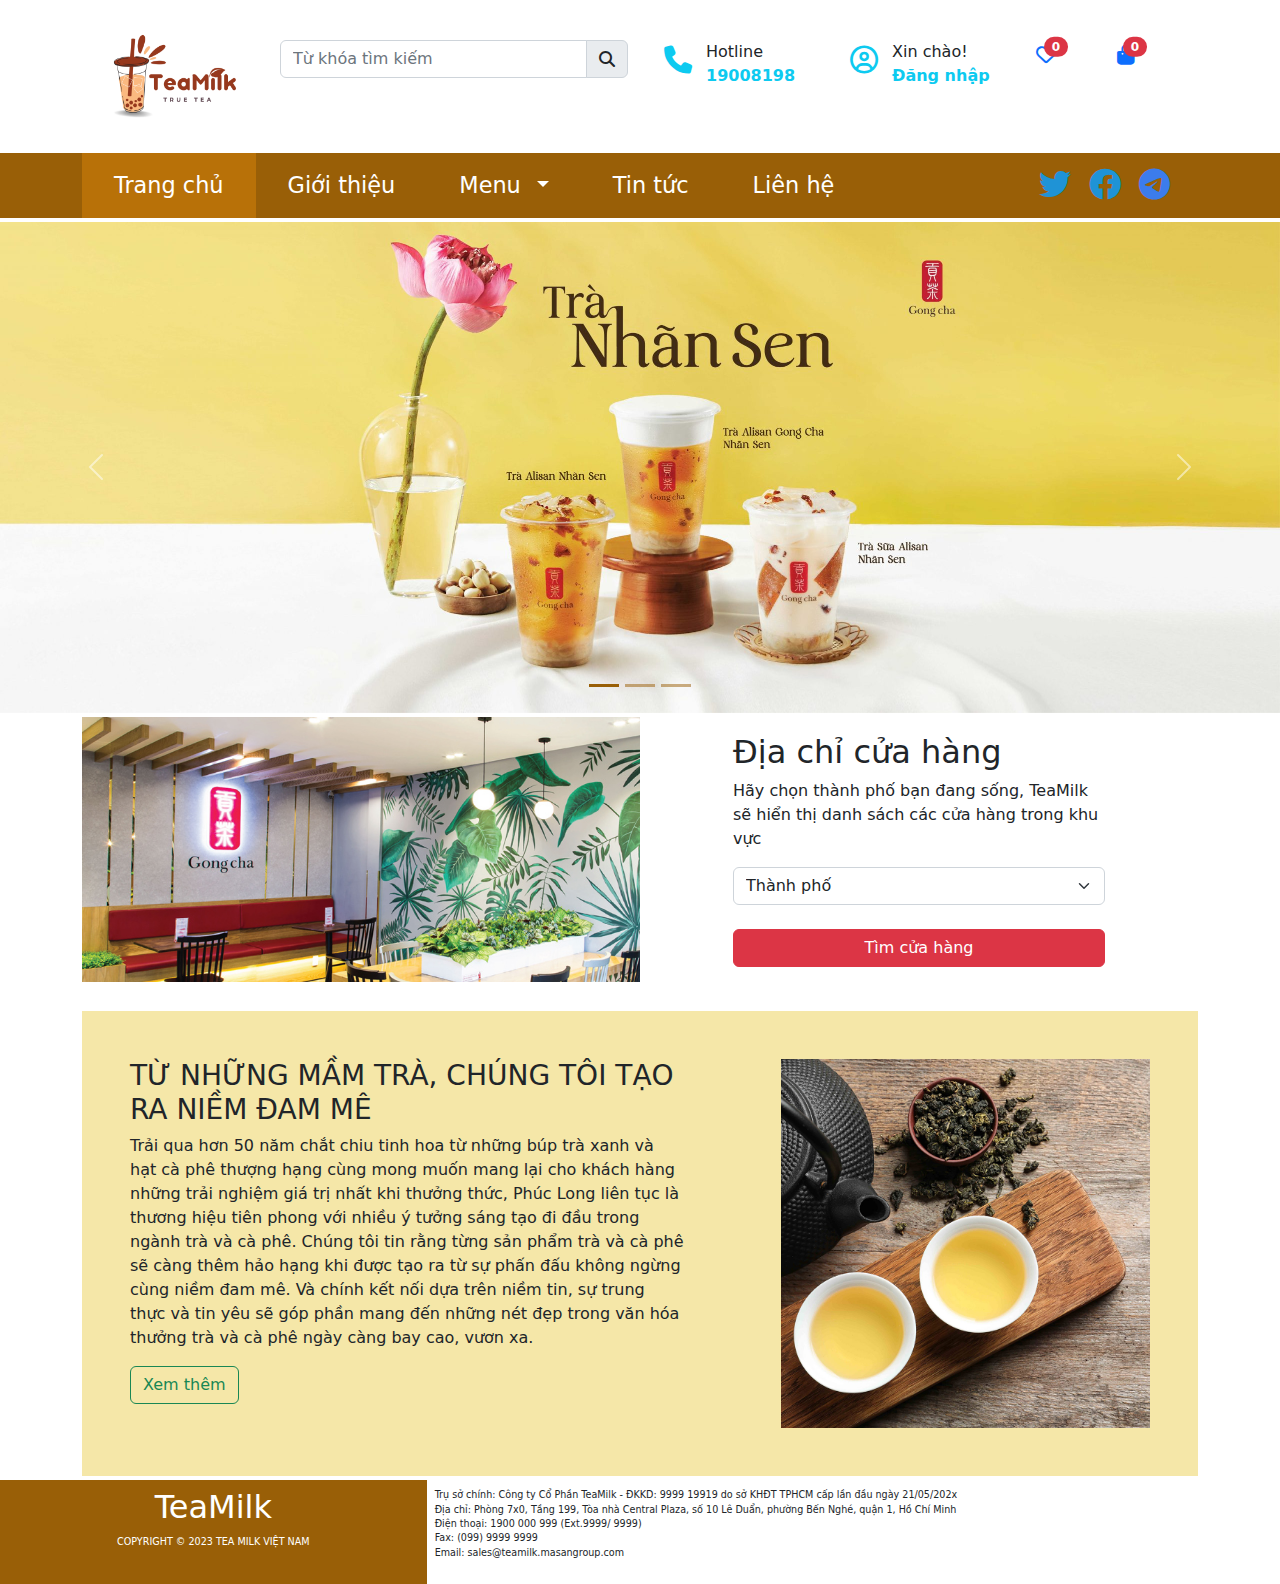
==== Website/html/index.html @ 75a02fa2 "'12/11/2023'" ====
<!DOCTYPE html>
<html lang="en">

<head>
    <meta charset="UTF-8">
    <meta name="viewport" content="width=device-width, initial-scale=1.0">
    <title>Home</title>
    <link rel="shortcut icon" type="image/png" href="../img/Logo/Logo1.png" />
    <link rel="stylesheet" href="../bootstrap-5.2.3-dist/css/bootstrap.min.css">
    <link rel="stylesheet" href="../bootstrap-5.2.3-dist/css/bootstrap-grid.min.css">
    <link rel="stylesheet" href="../bootstrap-5.2.3-dist/js/bootstrap.bundle.min.js">
    <link rel="stylesheet" href="../css/Home.css">
    <link rel="stylesheet" href="../fontawesome-free-6.4.2-web/css/all.min.css">
    <script src="../bootstrap-5.2.3-dist/js/bootstrap.bundle.js"></script>
</head>

<body>
    <div class="header">
        <div class="container">
            <div class="row py-4">
                <div class="col-md-2 col-12 px-0">
                    <img src="../img/Logo/Logo_header.png" class="img-fluid" alt="Logo">
                </div>
                <div class="col-md-4 col-12 py-3">
                    <div class="input-group mb-3 ">
                        <input type="text" class="form-control" placeholder="Từ khóa tìm kiếm"
                            aria-label="Từ khóa tìm kiếm" aria-describedby="basic-addon2">
                        <span class="input-group-text" id="basic-addon2"><i class="fa-solid fa-magnifying-glass"></i>
                        </span>
                    </div>
                </div>
                <div class="col-md-4 col-8 py-3 px-0">
                    <div class="row">
                        <div class="col">
                            <div class="row">
                                <div class="col-md-4">
                                    <div class="fs-3 text-info">
                                        <i class="fa-solid fa-phone"></i>
                                    </div>
                                </div>
                                <div class="col-md-8 px-0">
                                    Hotline<br>
                                    <strong class="text-info">19008198</strong>
                                </div>
                            </div>
                        </div>
                        <div class="col">
                            <div class="row">
                                <div class="col-md-4">
                                    <div class="fs-3 text-info">
                                        <i class="fa-regular fa-circle-user"></i>
                                    </div>
                                </div>
                                <div class="col-md-8 px-0">
                                    Xin chào!<br>
                                    <strong class="text-info">Đăng nhập</strong>
                                </div>
                            </div>
                        </div>
                    </div>
                </div>
                <div class="col-md-2 col-4 py-3">
                    <div class="row">
                        <div class="col-md-6 col-6">
                            <a href="#" class=" position-relative">
                                <span class="fs-5">
                                    <i class="fa-regular fa-heart"></i>
                                </span>
                                <span
                                    class="position-absolute top-0 start-100 translate-middle badge rounded-pill bg-danger">
                                    0
                                    <span class="visually-hidden">unread messages</span>
                                </span>
                            </a>
                        </div>
                        <div class="col-md-6 col-6">
                            <a href="#" class=" position-relative">
                                <span class="fs-5">
                                    <i class="fa-solid fa-bag-shopping"></i>
                                </span>
                                <span
                                    class="position-absolute top-0 start-100 translate-middle badge rounded-pill bg-danger">
                                    0
                                    <span class="visually-hidden">unread messages</span>
                                </span>
                            </a>
                        </div>
                    </div>
                </div>
            </div>
        </div>
    </div>
    <div class="nav position-sticky sticky-top ">
        <div class="container">
            <div class="row">
                <div class="col-md-12 px-0">
                    <nav class="navbar navbar-expand-lg bg-body-tertiary">
                        <div class="container-fluid px-0">
                            <a class="navbar-brand d-none" href="#">Navbar</a>
                            <button class="navbar-toggler" type="button" data-bs-toggle="collapse"
                                data-bs-target="#navbarSupportedContent" aria-controls="navbarSupportedContent"
                                aria-expanded="false" aria-label="Toggle navigation">
                                <span class="navbar-toggler-icon"></span>
                            </button>
                            <div class="collapse navbar-collapse" id="navbarSupportedContent">
                                <ul class="navbar-nav me-auto mb-2 mb-lg-0 ">
                                    <li class="nav-item px-4 py-2 active">
                                        <a class="nav-link " aria-current="page" href="index.html">Trang chủ</a>
                                    </li>
                                    <li class="nav-item px-4 py-2" aria-current="page" href="#">
                                        <a class="nav-link " href="Info.html">Giới thiệu</a>
                                    </li>
                                    <li class="nav-item dropdown btn-group px-4 py-2">
                                        <a class="nav-link " href="Menu.html" role="button">
                                            Menu
                                        </a>
                                        <a class="nav-link dropdown-toggle" href="#" role="button"
                                            data-bs-toggle="dropdown" aria-expanded="false"></a>
                                        <ul class="dropdown-menu">
                                            <li><a class="dropdown-item" href="Menu.html#Thucuong">Thức uống</a></li>
                                            <li><a class="dropdown-item" href="Menu.html#doannhe">Bánh ngọt</a></li>
                                        </ul>
                                    </li>
                                    <li class="nav-item px-4 py-2" aria-current="page" href="#">
                                        <a class="nav-link" href="News.html">Tin tức</a>
                                    </li>
                                    <li class="nav-item px-4 py-2" aria-current="page" href="#">
                                        <a class="nav-link" href="#">Liên hệ</a>
                                    </li>
                                </ul>
                                <div class="socnet">
                                    <li class="nav-item px-4 py-2">
                                        <span class="fs-2 px-1">
                                            <i class="fa-brands fa-twitter" style="color: #1f93d6;"></i>
                                        </span>
                                        <span class="fs-2  px-1">
                                            <i class="fa-brands fa-facebook" style="color: #1f93d6;;"></i>
                                        </span>
                                        <span class="fs-2  px-1 ">
                                            <i class="fa-brands fa-telegram" style="color: #3c7cec;"></i>
                                        </span>
                                    </li>
                                </div>
                            </div>
                        </div>
                    </nav>
                </div>
            </div>
        </div>
    </div>
    <div class="Panel my-1">
        <div id="carouselExampleIndicators" class="carousel slide">
            <div class="carousel-indicators">
                <button type="button" data-bs-target="#carouselExampleIndicators" data-bs-slide-to="0" class="active"
                    aria-current="true" aria-label="Slide 1"></button>
                <button type="button" data-bs-target="#carouselExampleIndicators" data-bs-slide-to="1"
                    aria-label="Slide 2"></button>
                <button type="button" data-bs-target="#carouselExampleIndicators" data-bs-slide-to="2"
                    aria-label="Slide 3"></button>
            </div>
            <div class="carousel-inner">
                <div class="carousel-item active">
                    <img class="img-fluid" src="../img/Home/cover-web-nhãn-01-scaled.jpg">
                </div>
                <div class="carousel-item">
                    <img class="img-fluid" src="../img/Home/cover-web-grape-scaled.jpg">
                </div>
                <div class="carousel-item">
                    <img class="img-fluid" src="../img/Home/Cover-web_rainbow-01-1-scaled.jpg">
                </div>
            </div>
            <button class="carousel-control-prev" type="button" data-bs-target="#carouselExampleIndicators"
                data-bs-slide="prev">
                <span class="carousel-control-prev-icon" aria-hidden="true"></span>
                <span class="visually-hidden">Previous</span>
            </button>
            <button class="carousel-control-next" type="button" data-bs-target="#carouselExampleIndicators"
                data-bs-slide="next">
                <span class="carousel-control-next-icon" aria-hidden="true"></span>
                <span class="visually-hidden">Next</span>
            </button>
        </div>
    </div>
    <div class="container">
        <div class="info my-1">
            <div class="row">
                <div class="col-md-6 col-12 content-1">
                    <img class="img-fluid" src="../img/Home/Banner-Trang-Chủ-kế-địa-chỉ-CH-800x380-01.jpg" alt="">
                </div>
                <div class="col-md-1 col-0"></div>
                <div class="col-md-4 col-12 py-3">
                    <p class="h2">Địa chỉ cửa hàng</p>
                    <p>Hãy chọn thành phố bạn đang sống, TeaMilk sẽ hiển thị danh sách các cửa hàng trong khu vực</p>
                    <form action="">
                        <select class="form-select" aria-label="Default select example">
                            <option selected>Thành phố</option>
                            <option value="1">Hà Nội</option>
                            <option value="2">Đà Nẵng</option>
                            <option value="3">Hồ Chí Minh</option>
                        </select>
                    </form>
                    <div class="d-grid gap-2 my-4">
                        <button type="button" class="btn btn-danger">Tìm cửa hàng</button>
                    </div>
                    
                </div>
                <div class="col-md-1 col-0"></div>
            </div>
            <div class="row content-2 my-1">
                <div class="col-md-7 col-12 py-5 px-5">
                    <p class="h3">
                        TỪ NHỮNG MẦM TRÀ, CHÚNG TÔI TẠO RA NIỀM ĐAM MÊ
                    </p>
                    <p>
                        Trải qua hơn 50 năm chắt chiu tinh hoa từ những búp trà xanh và hạt cà phê thượng hạng
                        cùng
                        mong muốn mang lại cho khách hàng những trải nghiệm giá trị nhất khi thưởng thức, Phúc
                        Long liên tục là thương hiệu tiên phong với nhiều ý tưởng sáng tạo đi đầu trong ngành
                        trà
                        và cà phê.

                        Chúng tôi tin rằng từng sản phẩm trà và cà phê sẽ càng thêm hảo hạng khi được tạo ra
                        từ
                        sự phấn đấu không ngừng cùng niềm đam mê. Và chính kết nối dựa trên niềm tin, sự trung thực
                        và
                        tin yêu sẽ góp phần mang đến những nét đẹp trong văn hóa thưởng trà và cà phê ngày càng bay cao,
                        vươn xa.
                    </p>
                    <a href="#"><button type="button" class="btn btn-outline-success">Xem thêm</button></a>
                </div>
                <div class="col-md-5 col-12 px-5 py-5">
                    <img class="img-fluid" src="../img/Home/20649d183ca5f1-bannertrangchu.jpg" alt="">
                </div>

            </div>
        </div>
    </div>
    <div class="footer">
        <div class="row">
            <div class="col-md-4 col-12 p-2">
                <p class="h2">TeaMilk</p>
                <p>COPYRIGHT © 2023 TEA MILK VIỆT NAM</p>
            </div>
            <div class="col-md-8 col-12 p-2">
                <ul>
                    <li>
                        Trụ sở chính: Công ty Cổ Phần TeaMilk - ĐKKD: 9999 19919 do sở KHĐT TPHCM cấp lần
                        đầu
                        ngày 21/05/202x
                    </li>
                    <li>
                        Địa chỉ: Phòng 7x0, Tầng 199, Tòa nhà Central Plaza, số 10 Lê Duẩn, phường Bến Nghé, quận 1, Hồ
                        Chí Minh
                    </li>
                    <li>
                        Điện thoại: 1900 000 999 (Ext.9999/ 9999)
                    </li>
                    <li>
                        Fax: (099) 9999 9999
                    </li>
                    <li>
                        Email: sales@teamilk.masangroup.com
                    </li>
                </ul>
            </div>
        </div>
    </div>
</body>

</html>
---- Website/css/Home.css ----
.row {
    margin: 0;
    padding: 0;
}

.header {
    background-color: #fff;
}

.nav {
    background-color: rgb(153, 95, 7) ;
}

.nav .navbar-expand-lg .navbar-nav .nav-link {
    color: white;
    font-size: 140%;
}

.nav .navbar-expand-lg .navbar-nav li:hover, .active {
    background-color: rgb(184, 113, 8);
}


.nav .navbar {
    padding: 0;
}

.btn-group {
    border-radius: 0px;
}


.Panel .carousel-indicators [data-bs-target] {
    background-color: rgb(153, 95, 7);
}

.info .row>* {
    margin: 0 ;
    padding: 0;
}

.info .content-2 {
    background-color: rgb(245, 231, 168);
} 

.footer .row .col-md-4 {
    background-color: rgb(153, 95, 7);
    text-align: center;
    color: #fff;
    font-size: 60%;
}

.footer .row  .col-md-8 ul {
    list-style: none;
    padding: 0;
    font-size: 60%;
}
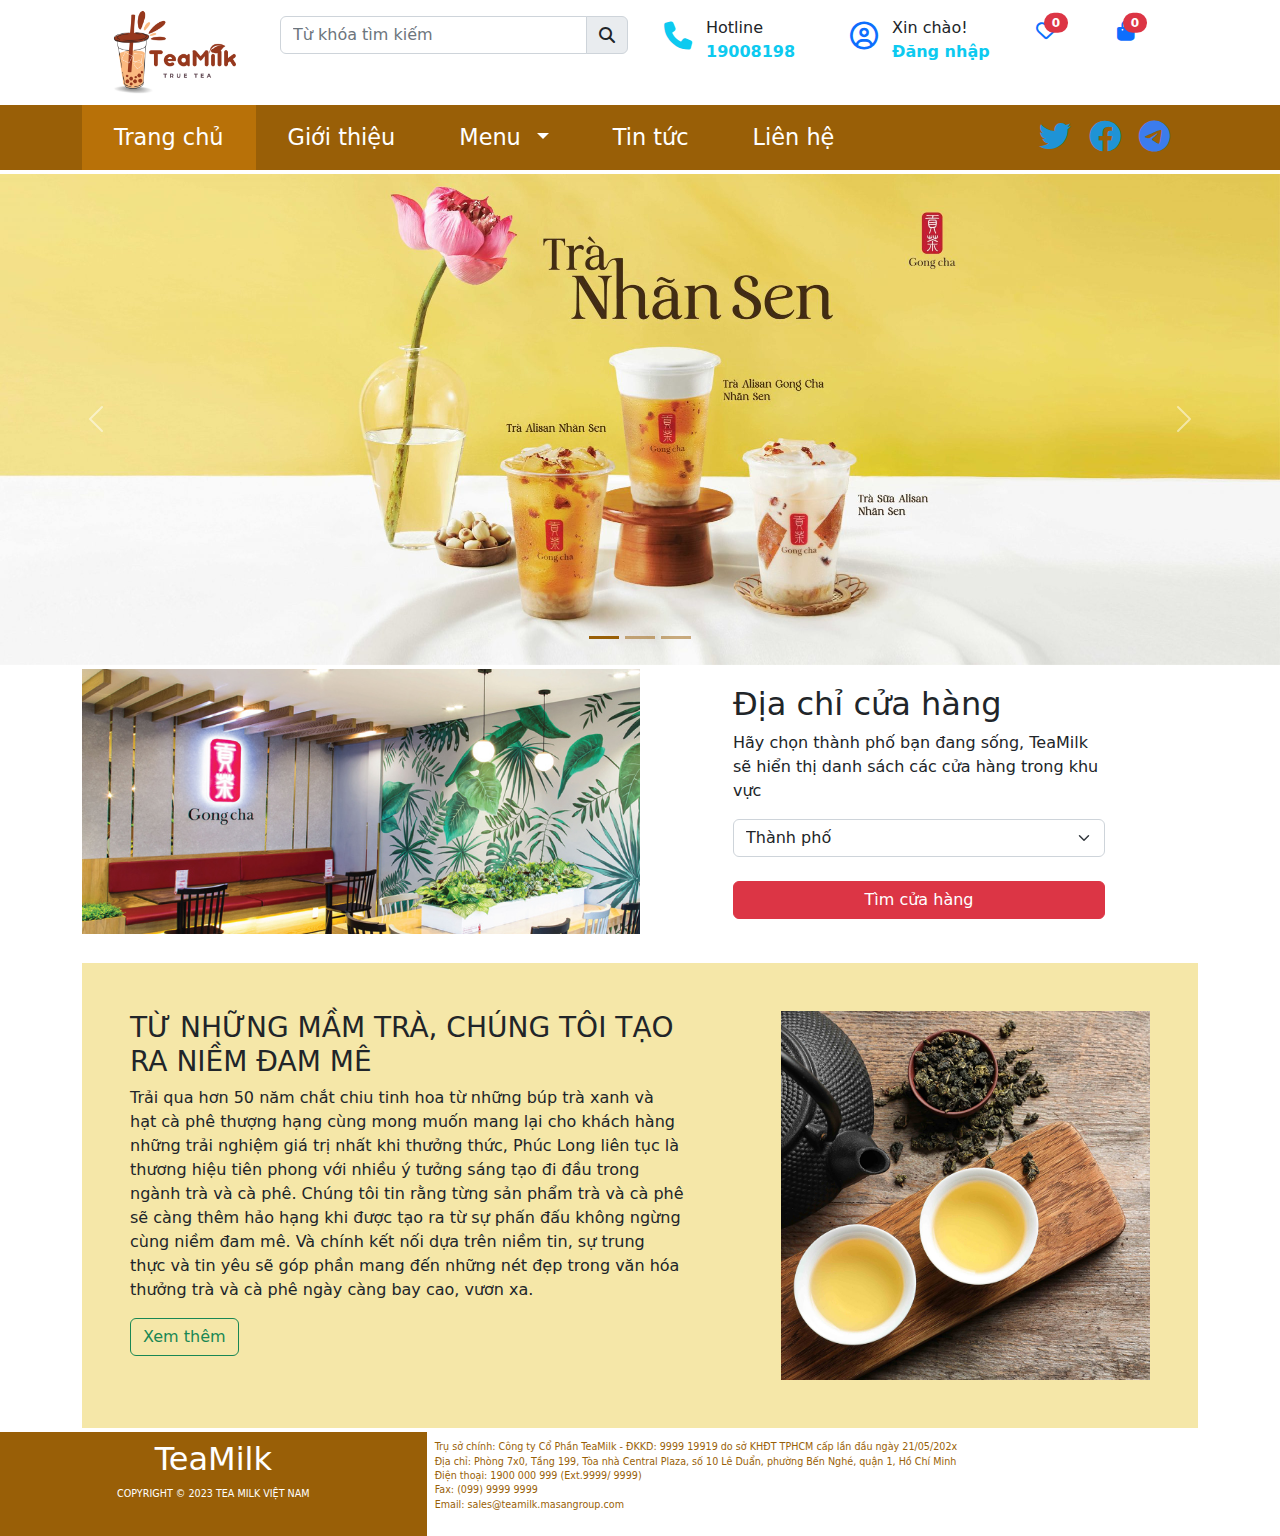
==== commit 4b53b5d8: "17/11/2023" ====
--- a/Website/html/index.html
+++ b/Website/html/index.html
@@ -8,20 +8,24 @@
     <link rel="shortcut icon" type="image/png" href="../img/Logo/Logo1.png" />
     <link rel="stylesheet" href="../bootstrap-5.2.3-dist/css/bootstrap.min.css">
     <link rel="stylesheet" href="../bootstrap-5.2.3-dist/css/bootstrap-grid.min.css">
-    <link rel="stylesheet" href="../bootstrap-5.2.3-dist/js/bootstrap.bundle.min.js">
     <link rel="stylesheet" href="../css/Home.css">
     <link rel="stylesheet" href="../fontawesome-free-6.4.2-web/css/all.min.css">
-    <script src="../bootstrap-5.2.3-dist/js/bootstrap.bundle.js"></script>
+    <!-- <script src="../bootstrap-5.2.3-dist/js/bootstrap.min.js"></script> -->
+    <script src="../bootstrap-5.2.3-dist/js/bootstrap.bundle.min.js"></script>
+    <script src="../js/jquery-3.4.1.min.js"></script>
+    <script src="../js/index.js"></script>
+
+
 </head>
 
 <body>
-    <div class="header">
+    <div class="header position-sticky sticky-top">
         <div class="container">
-            <div class="row py-4">
-                <div class="col-md-2 col-12 px-0">
+            <div class="row">
+                <div class="col-md-2 col-sm-4 col-4 px-0">
                     <img src="../img/Logo/Logo_header.png" class="img-fluid" alt="Logo">
                 </div>
-                <div class="col-md-4 col-12 py-3">
+                <div class="col-md-4 col-sm-8 col-8 py-3">
                     <div class="input-group mb-3 ">
                         <input type="text" class="form-control" placeholder="Từ khóa tìm kiếm"
                             aria-label="Từ khóa tìm kiếm" aria-describedby="basic-addon2">
@@ -29,7 +33,7 @@
                         </span>
                     </div>
                 </div>
-                <div class="col-md-4 col-8 py-3 px-0">
+                <div class="col-md-4 col-sm-8 col-8 py-3 px-0">
                     <div class="row">
                         <div class="col">
                             <div class="row">
@@ -48,18 +52,20 @@
                             <div class="row">
                                 <div class="col-md-4">
                                     <div class="fs-3 text-info">
-                                        <i class="fa-regular fa-circle-user"></i>
+                                        <a href="dangnhap.html" id="taikhoan">
+                                            <i class="fa-regular fa-circle-user"></i>
+                                        </a>
                                     </div>
                                 </div>
                                 <div class="col-md-8 px-0">
                                     Xin chào!<br>
-                                    <strong class="text-info">Đăng nhập</strong>
+                                    <strong class="text-info" id="Dangnhap">Đăng nhập</strong>
                                 </div>
                             </div>
                         </div>
                     </div>
                 </div>
-                <div class="col-md-2 col-4 py-3">
+                <div class="col-md-2 col-sm-4 col-4 py-3">
                     <div class="row">
                         <div class="col-md-6 col-6">
                             <a href="#" class=" position-relative">
@@ -89,67 +95,67 @@
                 </div>
             </div>
         </div>
-    </div>
-    <div class="nav position-sticky sticky-top ">
-        <div class="container">
-            <div class="row">
-                <div class="col-md-12 px-0">
-                    <nav class="navbar navbar-expand-lg bg-body-tertiary">
-                        <div class="container-fluid px-0">
-                            <a class="navbar-brand d-none" href="#">Navbar</a>
-                            <button class="navbar-toggler" type="button" data-bs-toggle="collapse"
-                                data-bs-target="#navbarSupportedContent" aria-controls="navbarSupportedContent"
-                                aria-expanded="false" aria-label="Toggle navigation">
-                                <span class="navbar-toggler-icon"></span>
-                            </button>
-                            <div class="collapse navbar-collapse" id="navbarSupportedContent">
-                                <ul class="navbar-nav me-auto mb-2 mb-lg-0 ">
-                                    <li class="nav-item px-4 py-2 active">
-                                        <a class="nav-link " aria-current="page" href="index.html">Trang chủ</a>
-                                    </li>
-                                    <li class="nav-item px-4 py-2" aria-current="page" href="#">
-                                        <a class="nav-link " href="Info.html">Giới thiệu</a>
-                                    </li>
-                                    <li class="nav-item dropdown btn-group px-4 py-2">
-                                        <a class="nav-link " href="Menu.html" role="button">
-                                            Menu
-                                        </a>
-                                        <a class="nav-link dropdown-toggle" href="#" role="button"
-                                            data-bs-toggle="dropdown" aria-expanded="false"></a>
-                                        <ul class="dropdown-menu">
-                                            <li><a class="dropdown-item" href="Menu.html#Thucuong">Thức uống</a></li>
-                                            <li><a class="dropdown-item" href="Menu.html#doannhe">Bánh ngọt</a></li>
-                                        </ul>
-                                    </li>
-                                    <li class="nav-item px-4 py-2" aria-current="page" href="#">
-                                        <a class="nav-link" href="News.html">Tin tức</a>
-                                    </li>
-                                    <li class="nav-item px-4 py-2" aria-current="page" href="#">
-                                        <a class="nav-link" href="#">Liên hệ</a>
-                                    </li>
-                                </ul>
-                                <div class="socnet">
-                                    <li class="nav-item px-4 py-2">
-                                        <span class="fs-2 px-1">
-                                            <i class="fa-brands fa-twitter" style="color: #1f93d6;"></i>
-                                        </span>
-                                        <span class="fs-2  px-1">
-                                            <i class="fa-brands fa-facebook" style="color: #1f93d6;;"></i>
-                                        </span>
-                                        <span class="fs-2  px-1 ">
-                                            <i class="fa-brands fa-telegram" style="color: #3c7cec;"></i>
-                                        </span>
-                                    </li>
+        <div class="nav ">
+            <div class="container">
+                <div class="row">
+                    <div class="col-md-12 px-0">
+                        <nav class="navbar navbar-expand-lg bg-body-tertiary">
+                            <div class="container-fluid px-0">
+                                <a class="navbar-brand d-none" href="#">Navbar</a>
+                                <button class="navbar-toggler" type="button" data-bs-toggle="collapse"
+                                    data-bs-target="#navbarSupportedContent" aria-controls="navbarSupportedContent"
+                                    aria-expanded="false" aria-label="Toggle navigation">
+                                    <span class="navbar-toggler-icon"></span>
+                                </button>
+                                <div class="collapse navbar-collapse" id="navbarSupportedContent">
+                                    <ul class="navbar-nav me-auto mb-2 mb-lg-0 ">
+                                        <li class="nav-item px-4 py-2 active">
+                                            <a class="nav-link" aria-current="page" href="index.html">Trang chủ</a>
+                                        </li>
+                                        <li class="nav-item px-4 py-2" aria-current="page" href="#">
+                                            <a class="nav-link" href="Info.html">Giới thiệu</a>
+                                        </li>
+                                        <li class="nav-item dropdown btn-group px-4 py-2 ">
+                                            <a class="nav-link " href="Menu.html" role="button">
+                                                Menu
+                                            </a>
+                                            <a class="nav-link dropdown-toggle" href="#" role="button"
+                                                data-bs-toggle="dropdown"></a>
+                                            <ul class="dropdown-menu">
+                                                <li><a class="dropdown-item" href="#Thucuong">Thức uống</a></li>
+                                                <li><a class="dropdown-item" href="#doannhe">Bánh ngọt</a></li>
+                                            </ul>
+                                        </li>
+                                        <li class="nav-item px-4 py-2" aria-current="page" href="#">
+                                            <a class="nav-link" href="News.html">Tin tức</a>
+                                        </li>
+                                        <li class="nav-item px-4 py-2" aria-current="page" href="#">
+                                            <a class="nav-link" href="contact.html">Liên hệ</a>
+                                        </li>
+                                    </ul>
+                                    <div class="socnet">
+                                        <li class="nav-item px-4 py-2">
+                                            <span class="fs-2 px-1">
+                                                <i class="fa-brands fa-twitter" style="color: #1f93d6;"></i>
+                                            </span>
+                                            <span class="fs-2  px-1">
+                                                <i class="fa-brands fa-facebook" style="color: #1f93d6;;"></i>
+                                            </span>
+                                            <span class="fs-2  px-1 ">
+                                                <i class="fa-brands fa-telegram" style="color: #3c7cec;"></i>
+                                            </span>
+                                        </li>
+                                    </div>
                                 </div>
                             </div>
-                        </div>
-                    </nav>
+                        </nav>
+                    </div>
                 </div>
             </div>
         </div>
     </div>
     <div class="Panel my-1">
-        <div id="carouselExampleIndicators" class="carousel slide">
+        <div id="carouselExampleIndicators" class="carousel slide" data-bs-ride="carousel">
             <div class="carousel-indicators">
                 <button type="button" data-bs-target="#carouselExampleIndicators" data-bs-slide-to="0" class="active"
                     aria-current="true" aria-label="Slide 1"></button>
@@ -160,13 +166,13 @@
             </div>
             <div class="carousel-inner">
                 <div class="carousel-item active">
-                    <img class="img-fluid" src="../img/Home/cover-web-nhãn-01-scaled.jpg">
+                    <img class="d-block w-100" src="../img/Home/cover-web-nhãn-01-scaled.jpg">
                 </div>
                 <div class="carousel-item">
-                    <img class="img-fluid" src="../img/Home/cover-web-grape-scaled.jpg">
+                    <img class="d-block w-100" src="../img/Home/cover-web-grape-scaled.jpg">
                 </div>
                 <div class="carousel-item">
-                    <img class="img-fluid" src="../img/Home/Cover-web_rainbow-01-1-scaled.jpg">
+                    <img class="d-block w-100" src="../img/Home/Cover-web_rainbow-01-1-scaled.jpg">
                 </div>
             </div>
             <button class="carousel-control-prev" type="button" data-bs-target="#carouselExampleIndicators"
@@ -202,7 +208,7 @@
                     <div class="d-grid gap-2 my-4">
                         <button type="button" class="btn btn-danger">Tìm cửa hàng</button>
                     </div>
-                    
+
                 </div>
                 <div class="col-md-1 col-0"></div>
             </div>
@@ -226,7 +232,7 @@
                         tin yêu sẽ góp phần mang đến những nét đẹp trong văn hóa thưởng trà và cà phê ngày càng bay cao,
                         vươn xa.
                     </p>
-                    <a href="#"><button type="button" class="btn btn-outline-success">Xem thêm</button></a>
+                    <a href="Info.html"><button type="button" class="btn btn-outline-success">Xem thêm</button></a>
                 </div>
                 <div class="col-md-5 col-12 px-5 py-5">
                     <img class="img-fluid" src="../img/Home/20649d183ca5f1-bannertrangchu.jpg" alt="">
@@ -265,6 +271,15 @@
             </div>
         </div>
     </div>
+    <script>
+        const TTDN = localStorage.getItem("trangthaiDN");
+        if (TTDN == "True") {
+            document.getElementById("Dangnhap").textContent = "Nhuận";
+            const taikhoan = document.querySelector("#taikhoan");
+            taikhoan.href = "thongtin.html";
+
+        }
+    </script>
 </body>
 
 </html>--- a/Website/css/Home.css
+++ b/Website/css/Home.css
@@ -30,6 +30,10 @@
 }
 
 
+
+
+
+
 .Panel .carousel-indicators [data-bs-target] {
     background-color: rgb(153, 95, 7);
 }
@@ -54,4 +58,5 @@
     list-style: none;
     padding: 0;
     font-size: 60%;
+    color: rgb(153, 95, 7);
 }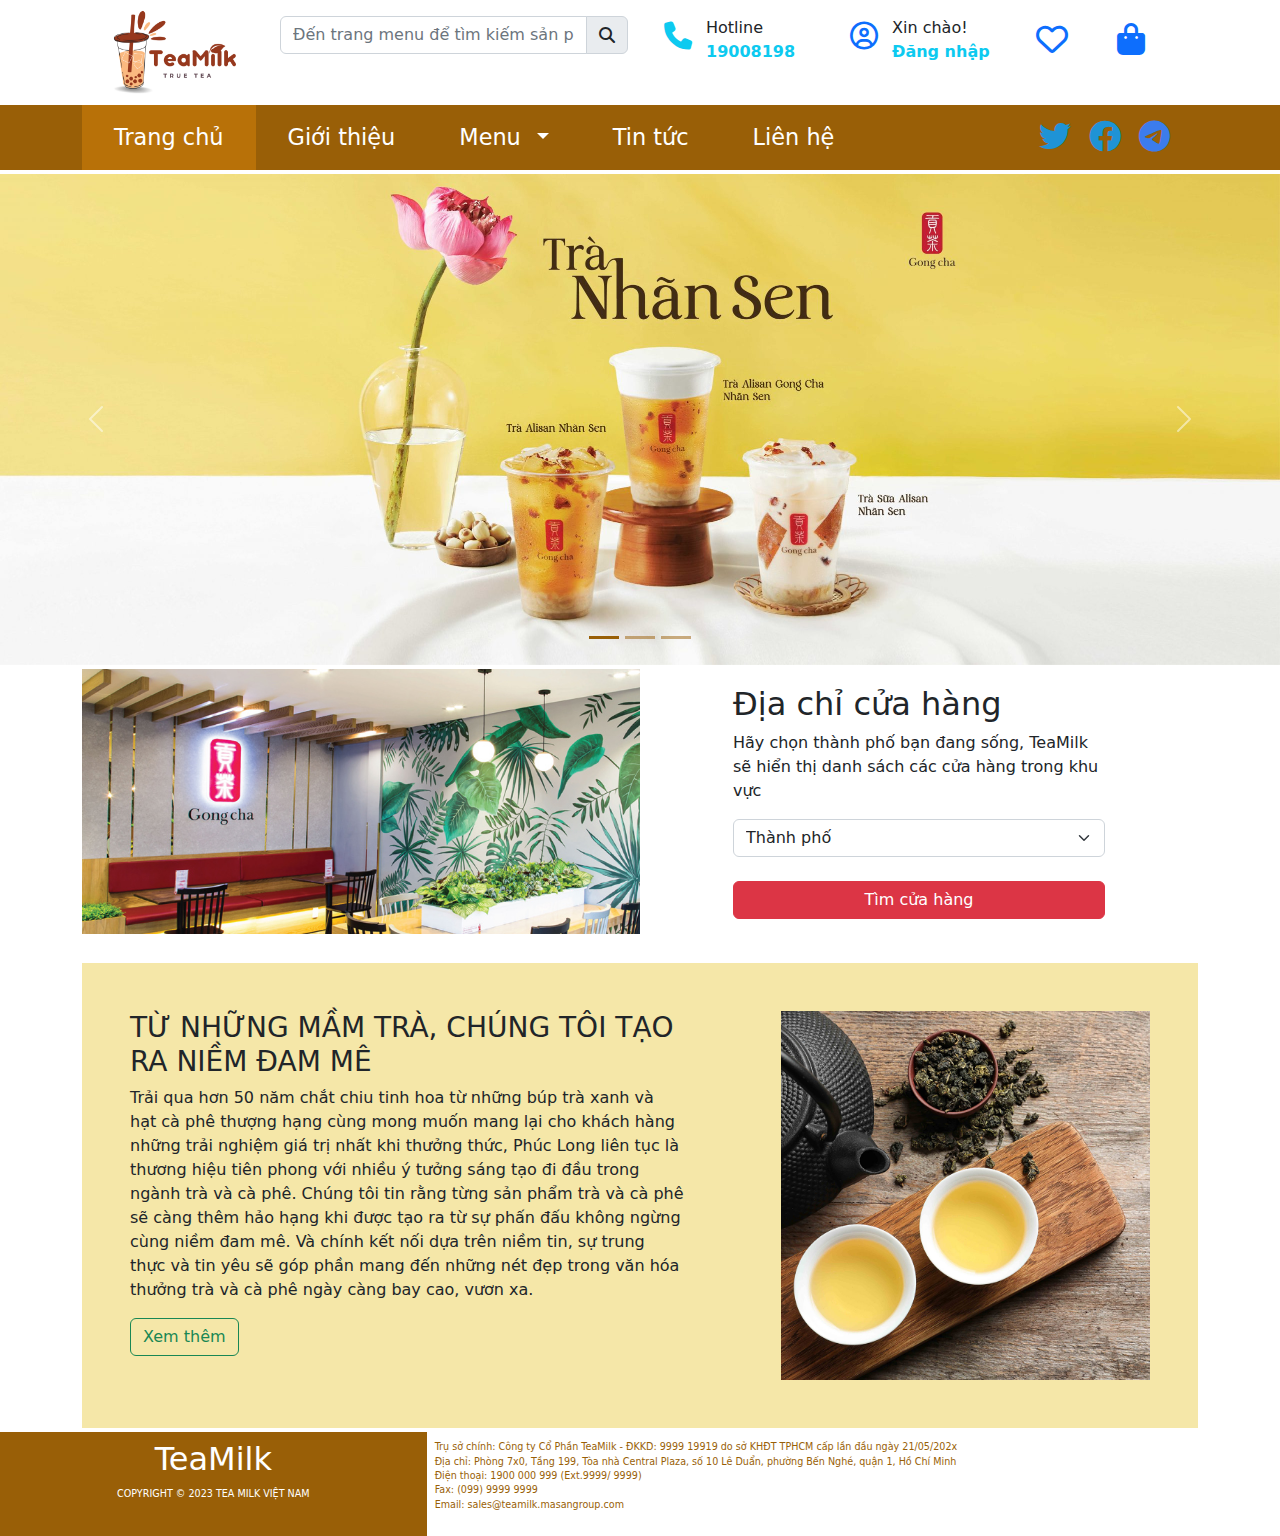
==== commit 6adb8c84: "18/11/2023" ====
--- a/Website/html/index.html
+++ b/Website/html/index.html
@@ -10,11 +10,10 @@
     <link rel="stylesheet" href="../bootstrap-5.2.3-dist/css/bootstrap-grid.min.css">
     <link rel="stylesheet" href="../css/Home.css">
     <link rel="stylesheet" href="../fontawesome-free-6.4.2-web/css/all.min.css">
-    <!-- <script src="../bootstrap-5.2.3-dist/js/bootstrap.min.js"></script> -->
-    <script src="../bootstrap-5.2.3-dist/js/bootstrap.bundle.min.js"></script>
+    <script src="../bootstrap-5.2.3-dist/js/bootstrap.min.js"></script>
+    <!-- <script src="../bootstrap-5.2.3-dist/js/bootstrap.bundle.min.js"></script> -->
     <script src="../js/jquery-3.4.1.min.js"></script>
     <script src="../js/index.js"></script>
-
 
 </head>
 
@@ -27,7 +26,7 @@
                 </div>
                 <div class="col-md-4 col-sm-8 col-8 py-3">
                     <div class="input-group mb-3 ">
-                        <input type="text" class="form-control" placeholder="Từ khóa tìm kiếm"
+                        <input type="text" class="form-control" placeholder="Đến trang menu để tìm kiếm sản phẩm"
                             aria-label="Từ khóa tìm kiếm" aria-describedby="basic-addon2">
                         <span class="input-group-text" id="basic-addon2"><i class="fa-solid fa-magnifying-glass"></i>
                         </span>
@@ -68,29 +67,17 @@
                 <div class="col-md-2 col-sm-4 col-4 py-3">
                     <div class="row">
                         <div class="col-md-6 col-6">
-                            <a href="#" class=" position-relative">
-                                <span class="fs-5">
-                                    <i class="fa-regular fa-heart"></i>
-                                </span>
-                                <span
-                                    class="position-absolute top-0 start-100 translate-middle badge rounded-pill bg-danger">
-                                    0
-                                    <span class="visually-hidden">unread messages</span>
-                                </span>
+                            <a href="#" class="fs-2 position-relative">
+                                <i class="fa-regular fa-heart"></i>
                             </a>
                         </div>
                         <div class="col-md-6 col-6">
-                            <a href="#" class=" position-relative">
-                                <span class="fs-5">
-                                    <i class="fa-solid fa-bag-shopping"></i>
-                                </span>
-                                <span
-                                    class="position-absolute top-0 start-100 translate-middle badge rounded-pill bg-danger">
-                                    0
-                                    <span class="visually-hidden">unread messages</span>
-                                </span>
+                            <a href="#" class="fs-2 position-relative" class="btn btn-primary" data-bs-toggle="modal"
+                                data-bs-target="#" id="giohang" onclick="ttgiohang()">
+                                <i class="fa-solid fa-bag-shopping"></i>
                             </a>
-                        </div>
+
+                        </div> 
                     </div>
                 </div>
             </div>
@@ -271,13 +258,144 @@
             </div>
         </div>
     </div>
+    
+    <div class="modal fade" id="cartModal" tabindex="-1" aria-labelledby="exampleModalLabel" aria-hidden="true">
+        <div class="modal-dialog">
+            <div class="modal-content">
+                <div class="modal-header">
+                    <h5 class="modal-title" id="exampleModalLabel">Giỏ hàng</h5>
+                    <button type="button" class="btn-close" data-bs-dismiss="modal" aria-label="Close"></button>
+                </div>
+                <div class="modal-body">
+                    <table class="table table-bordered">
+                        <tr>
+                            <th>Sản phẩm</th>
+                            <th>Đơn giá</th>
+                            <th>Số lượng</th>
+                            <th>Thành tiền</th>
+                        </tr>
+                        <tr>
+                            <td>
+                                <p class="fs-5 my-3">Trà sữa hoàng kim</p>
+                            </td>
+                            <td>
+                                <p class="my-3 gia">50.000 VNĐ</p>
+                            </td>
+                            <td>
+                                <input type="number" name="" class="my-3 soluong" value="1"
+                                    onblur="calculateTotal(this)">
+                            </td>
+                            <td>
+                                <p class="my-3 thanhtien"></p>
+                            </td>
+                        </tr>
+                        <tr>
+                            <td>
+                                <p class="fs-5 my-3">Trà sữa sương sáo</p>
+                            </td>
+                            <td>
+                                <p class="my-3 gia">45.000 VNĐ</p>
+                            </td>
+                            <td>
+                                <input type="number" name="" class="my-3 soluong" value="1"
+                                    onblur="calculateTotal(this)">
+                            </td>
+                            <td>
+                                <p class="my-3 thanhtien"></p>
+                            </td>
+                        </tr>
+                        <tr>
+                            <td>
+                                <p class="fs-5 my-3">Tiramisu</p>
+                            </td>
+                            <td>
+                                <p class="my-3 gia">30.000 VNĐ</p>
+                            </td>
+                            <td>
+                                <input type="number" name="" class="my-3 soluong" value="1"
+                                    onblur="calculateTotal(this)">
+                            </td>
+                            <td>
+                                <p class="my-3 thanhtien"></p>
+                            </td>
+                        </tr>
+                        <tr>
+                            <td colspan="3" class="h5">Tổng thanh toán</td>
+                            <td id="totalAmount"></td>
+                        </tr>
+                    </table>
+                </div>
+                <div class="modal-footer">
+                    <button class="btn btn-primary" type="button" onclick="dathang()">Đặt
+                        hàng</button>
+                </div>
+            </div>
+        </div>
+    </div>
+
     <script>
+        const name = localStorage.getItem("NameTT");
+
+        var nameArray = name.split(' ');
+        var firstName = nameArray[nameArray.length - 1];
+
+
         const TTDN = localStorage.getItem("trangthaiDN");
         if (TTDN == "True") {
-            document.getElementById("Dangnhap").textContent = "Nhuận";
+            document.getElementById("Dangnhap").textContent = firstName;
             const taikhoan = document.querySelector("#taikhoan");
             taikhoan.href = "thongtin.html";
-
+            var cart = document.querySelector('#giohang');
+            cart.setAttribute('data-bs-target', '#cartModal');
+
+        }
+
+        function calculateTotal(input) {
+            var giaElement = input.parentElement.previousElementSibling.querySelector(".gia");
+            var thanhtienElement = input.parentElement.nextElementSibling.querySelector(".thanhtien");
+
+            var gia = parseFloat(giaElement.textContent.replace(/[^\d]/g, ''));
+            var soluong = input.value;
+            var thanhtienValue = gia * soluong;
+            var thanhtienFormatted = thanhtienValue.toLocaleString();
+            thanhtienElement.textContent = thanhtienFormatted + " VNĐ";
+            var totalAmount = calculateTotalAmount();
+            document.getElementById("totalAmount").textContent = totalAmount.toLocaleString() + " VNĐ";
+        }
+
+        function calculateTotalAmount() {
+            var totalAmount = 0;
+            document.querySelectorAll(".soluong").forEach(function (input) {
+                var giaElement = input.parentElement.previousElementSibling.querySelector(".gia");
+                var soluong = input.value;
+                var gia = parseFloat(giaElement.textContent.replace(/[^\d]/g, ''));
+                var subtotal = gia * soluong;
+                totalAmount += subtotal;
+            });
+
+            return totalAmount;
+        }
+
+
+        document.querySelectorAll(".soluong").forEach(function (input) {
+            calculateTotal(input);
+        });
+        document.querySelectorAll(".soluong").forEach(function (input) {
+            input.addEventListener("input", function () {
+                calculateTotal(input);
+            });
+        });
+
+        function dathang() {
+            window.location.href = "thanhtoan.html";
+        }
+
+        function ttgiohang() {
+            var cart = document.querySelector('#giohang');
+            ttgh = cart.getAttribute('data-bs-target');
+            if(ttgh == "#"){
+                alert("Vui lòng đăng nhập để sử dụng tính năng!!!");
+            }
         }
     </script>
 </body>
